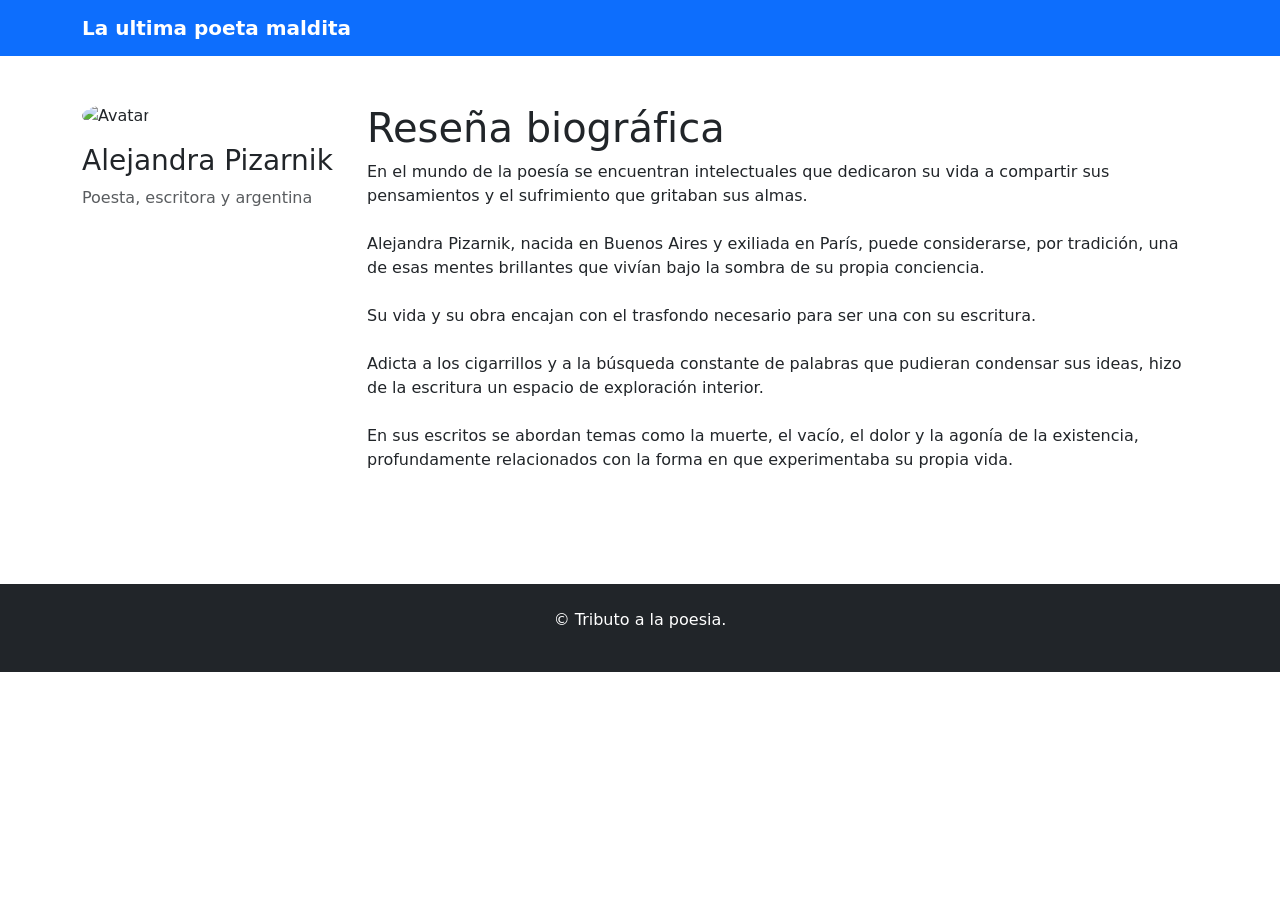
==== about.html @ 356e6b81 "Imagenes y texto agegado en about.html, contaxt.html e index.html" ====
<!DOCTYPE html>
<html lang="es">
<head>
    <meta charset="UTF-8">
    <meta name="viewport" content="width=device-width, initial-scale=1.0">
    <title>Acerca de Alejandra Pizarnik</title>
    <link href="https://cdn.jsdelivr.net/npm/bootstrap@5.3.0/dist/css/bootstrap.min.css" rel="stylesheet">
    <link rel="stylesheet" href="assets/styles.css">
</head>
<body>
    <!-- Navbar (copiar de index.html) -->
    <nav class="navbar navbar-expand-md navbar-dark bg-primary sticky-top">
        <div class="container">
            <a class="navbar-brand fw-bold" href="index.html">La ultima poeta maldita</a>
        </div>
    </nav>


    <!-- Contenido -->
    <main class="py-5">
        <div class="container">
            <div class="row">
                <!-- Sidebar: Avatar (COMPLETAR) -->
                <aside class="col-md-3 mb-4">
                    <img src="assets/images/avatar.jpg" class="img-fluid rounded-circle mb-3" alt="Avatar" style="max-width: 200px;">
                    <h3>Alejandra Pizarnik</h3>
                    <p class="text-muted">Poesta, escritora y argentina </p>
                </aside>

                <!-- Contenido principal (COMPLETAR) -->
                <article class="col-md-9">
                    <h1>Reseña biográfica </h1>
                    <p>En el mundo de la poesía se encuentran intelectuales que dedicaron su vida a compartir sus pensamientos y el sufrimiento que gritaban sus almas.<br>
<br> Alejandra Pizarnik, nacida en Buenos Aires y exiliada en París, puede considerarse, por tradición, una de esas mentes brillantes que vivían bajo la sombra de su propia conciencia.<br>
<br> Su vida y su obra encajan con el trasfondo necesario para ser una con su escritura. <br>
<br> Adicta a los cigarrillos y a la búsqueda constante de palabras que pudieran condensar sus ideas, hizo de la escritura un espacio de exploración interior. <br>
<br> En sus escritos se abordan temas como la muerte, el vacío, el dolor y la agonía de la existencia, profundamente relacionados con la forma en que experimentaba su propia vida. <br> </p>
                    <!-- TODO: agregar más párrafos, habilidades, etc. -->
                </article>
            </div>
        </div>
    </main>

    <!-- Footer -->
    <footer class="bg-dark text-white py-4 mt-5">
        <div class="container text-center">
            <p>&copy; Tributo a la poesia.</p>
        </div>
    </footer>

    <script src="https://cdn.jsdelivr.net/npm/bootstrap@5.3.0/dist/js/bootstrap.bundle.min.js"></script>
</body>
</html>
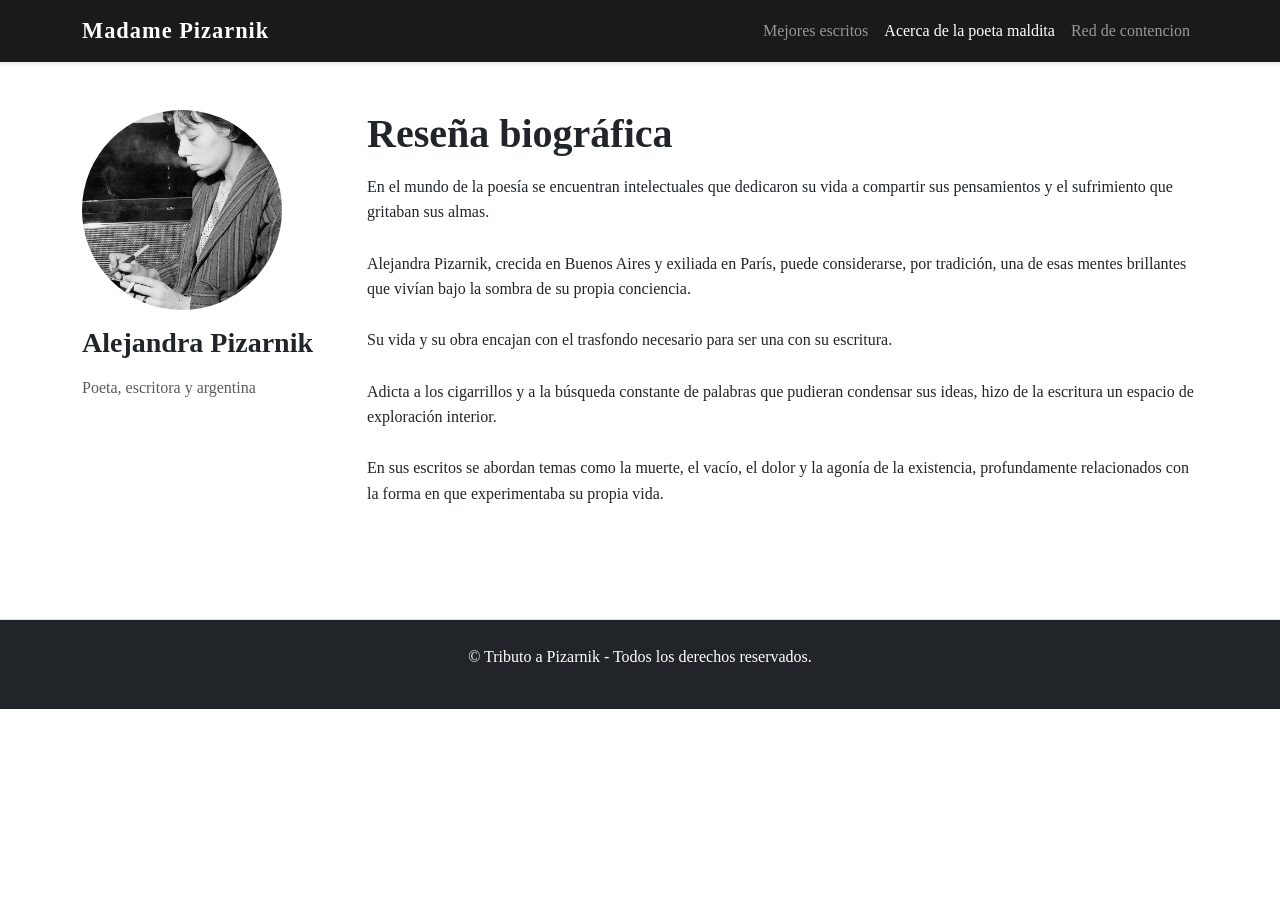
==== commit 5e3a7187: "Refactor de UI: nueva navbar, contacto, avatar y paleta de colores" ====
--- a/about.html
+++ b/about.html
@@ -11,27 +11,41 @@
     <!-- Navbar (copiar de index.html) -->
     <nav class="navbar navbar-expand-md navbar-dark bg-primary sticky-top">
         <div class="container">
-            <a class="navbar-brand fw-bold" href="index.html">La ultima poeta maldita</a>
+            <a class="navbar-brand fw-bold" href="index.html">Madame Pizarnik</a>
+                   <button class="navbar-toggler" type="button" data-bs-toggle="collapse" data-bs-target="#ALGO">
+                    <span class="navbar-toggler-icon"></span>
+                       </button>
+
+                <div class="collapse navbar-collapse" id="ALGO">
+                  <ul class="navbar-nav ms-auto"> <li class="nav-item">
+                    <a class="nav-link" href="index.html">Mejores escritos</a>
+                     </li>
+                <li class="nav-item">
+                    <a class="nav-link active" href="about.html">Acerca de la poeta maldita</a>
+                </li>
+               <li class="nav-item">
+                    <a class="nav-link" href="contact.html">Red de contencion</a>
+                </li>
+            </ul>
         </div>
-    </nav>
-
-
+    </div>
+</nav>
     <!-- Contenido -->
     <main class="py-5">
         <div class="container">
             <div class="row">
                 <!-- Sidebar: Avatar (COMPLETAR) -->
                 <aside class="col-md-3 mb-4">
-                    <img src="assets/images/avatar.jpg" class="img-fluid rounded-circle mb-3" alt="Avatar" style="max-width: 200px;">
+                    <img src="assets/images/avatar2.jpg" class="img-fluid rounded-circle mb-3" alt="Avatar" style="max-width: 200px;">
                     <h3>Alejandra Pizarnik</h3>
-                    <p class="text-muted">Poesta, escritora y argentina </p>
+                    <p class="text-muted">Poeta, escritora y argentina </p>
                 </aside>
 
                 <!-- Contenido principal (COMPLETAR) -->
                 <article class="col-md-9">
                     <h1>Reseña biográfica </h1>
                     <p>En el mundo de la poesía se encuentran intelectuales que dedicaron su vida a compartir sus pensamientos y el sufrimiento que gritaban sus almas.<br>
-<br> Alejandra Pizarnik, nacida en Buenos Aires y exiliada en París, puede considerarse, por tradición, una de esas mentes brillantes que vivían bajo la sombra de su propia conciencia.<br>
+<br> Alejandra Pizarnik, crecida en Buenos Aires y exiliada en París, puede considerarse, por tradición, una de esas mentes brillantes que vivían bajo la sombra de su propia conciencia.<br>
 <br> Su vida y su obra encajan con el trasfondo necesario para ser una con su escritura. <br>
 <br> Adicta a los cigarrillos y a la búsqueda constante de palabras que pudieran condensar sus ideas, hizo de la escritura un espacio de exploración interior. <br>
 <br> En sus escritos se abordan temas como la muerte, el vacío, el dolor y la agonía de la existencia, profundamente relacionados con la forma en que experimentaba su propia vida. <br> </p>
@@ -44,7 +58,7 @@
     <!-- Footer -->
     <footer class="bg-dark text-white py-4 mt-5">
         <div class="container text-center">
-            <p>&copy; Tributo a la poesia.</p>
+            <p>&copy; Tributo a Pizarnik - Todos los derechos reservados.</p>
         </div>
     </footer>
 
--- a/assets/styles.css
+++ b/assets/styles.css
@@ -0,0 +1,194 @@
+/* ===== Variables CSS ===== */
+:root {
+    --primary-color: hsl(0, 15%, 18%);
+    --text-color: #212529;
+    --light-bg: #f8f9fa;
+    --border-color: #dee2e6;
+}
+
+/* ===== Reset y base ===== */
+* {
+    margin: 0;
+    padding: 0;
+    box-sizing: border-box;
+}
+
+html {
+    scroll-behavior: smooth;
+}
+
+body {
+    font-family: -apple-system, BlinkMacSystemFont, 'Georgia', serif, 'Helvetica Neue', Arial, sans-serif;
+    line-height: 1.6;
+    color: var(--text-color);
+}
+
+/* ===== Tipografía ===== */
+h1, h2, h3 {
+    font-weight: 600;
+    margin-bottom: 1rem;
+}
+
+a {
+    text-decoration: none;
+    transition: all 0.3s ease;
+}
+
+/* ===== Navbar ===== */
+.navbar {
+    background-color: #1a1a1a !important;
+    box-shadow: 0 2px 4px rgb(0 0 0 / 10%);
+}
+
+.navbar-brand {
+    font-size: 1.4rem;
+    letter-spacing: 1px;
+}
+
+.navbar-brand:hover {
+    opacity: 0.8;
+}
+
+/* ===== Hero Section ===== */
+.bg-gradient {
+    background: #e9ecef !important;
+    border-bottom: 1px solid var(--border-color);
+}
+
+/* ===== Cards ===== */
+.card {
+    border: none;
+    border-radius: 8px;
+    transition: transform 0.3s ease, box-shadow 0.3s ease;
+}
+
+.card:hover {
+    transform: translateY(-5px);
+    box-shadow: 0 8px 16px rgb(0 0 0 / 15%) !important;
+}
+
+.card-img-top {
+    height: 200px;
+    object-fit: cover;
+    border-radius: 8px 8px 0 0;
+}
+
+/* ===== Botones ===== */
+.btn {
+    border-radius: 6px;
+    font-weight: 500;
+    transition: all 0.3s ease;
+}
+
+.btn-primary {
+    background-color: var(--primary-color);
+    border-color: var(--primary-color);
+}
+
+.btn-primary:hover {
+    background-color: #6d545460;
+    border-color: #614242;
+    transform: translateY(-2px);
+    box-shadow: 0 4px 8px rgba(167, 58, 58, 0.212);
+}
+
+/* ===== Formulario ===== */
+.form-control {
+    border: 1px solid var(--border-color);
+    border-radius: 6px;
+    padding: 0.75rem;
+    transition: border-color 0.3s ease, box-shadow 0.3s ease;
+}
+
+.form-control:focus {
+    border-color: var(--primary-color);
+    box-shadow: 0 0 0 0.2rem rgba(135, 148, 62, 0.25);
+}
+
+/* Validación HTML5: estilos :valid e :invalid */
+.form-control:valid {
+    border-color: #198754;
+    background-image: url("data:image/svg+xml,%3csvg xmlns='http://www.w3.org/2000/svg' viewBox='0 0 8 8'%3e%3cpath fill='%23198754' d='M.5 4.5L2 3l1-1 1 1 2-2 1 1-3 3-1 1-1-1-1-1z'/%3e%3c/svg%3e");
+    background-repeat: no-repeat;
+    background-position: right calc(0.375em + 0.1875rem) center;
+    background-size: calc(0.75em + 0.375rem) calc(0.75em + 0.375rem);
+    padding-right: calc(1.5em + 0.75rem);
+}
+
+.form-control:invalid {
+    border-color: #dc3545;
+    background-image: url("data:image/svg+xml,%3csvg xmlns='http://www.w3.org/2000/svg' viewBox='0 0 12 12' width='12' height='12' fill='none' stroke='%23dc3545' viewBox='0 0 12 12'%3e%3ccircle cx='6' cy='6' r='4.5'/%3e%3cpath stroke-linejoin='round' d='M5.8 3.6h.4L6 6.9h-.4z'/%3e%3ccircle cx='6' cy='8.2' r='.6' fill='%23dc3545' stroke='none'/%3e%3c/svg%3e");
+    background-repeat: no-repeat;
+    background-position: right calc(0.375em + 0.1875rem) center;
+    background-size: calc(0.75em + 0.375rem) calc(0.75em + 0.375rem);
+    padding-right: calc(1.5em + 0.75rem);
+}
+
+.invalid-feedback {
+    display: none;
+    width: 100%;
+    margin-top: 0.25rem;
+    font-size: 0.875em;
+    color: #dc3545;
+}
+
+.was-validated .form-control:invalid ~ .invalid-feedback {
+    display: block;
+}
+
+/* ===== Footer ===== */
+footer {
+    margin-top: auto;
+    border-top: 1px solid var(--border-color);
+}
+
+footer a {
+    color: #adb5bd;
+}
+
+/* ===== Accesibilidad ===== */
+a:focus,
+button:focus,
+input:focus {
+    outline: 2px solid var(--primary-color);
+    outline-offset: 2px;
+}
+
+footer a:hover {
+    color: rgba(136, 122, 122, 0.726);
+}
+
+/* ===== Responsive ===== */
+@media (width <= 768px) {
+    h1 {
+        font-size: 2rem;
+    }
+
+    .navbar-brand {
+        font-size: 1.2rem;
+    }
+
+    .card {
+        margin-bottom: 1.5rem;
+    }
+
+    .btn-lg {
+        padding: 0.75rem 1.5rem;
+        font-size: 1rem;
+    }
+}
+
+/* Skip to main content link */
+.skip-link {
+    position: absolute;
+    top: -40px;
+    left: 0;
+    background: var(--primary-color);
+    color: rgb(255, 255, 255);
+    padding: 8px;
+    text-decoration: none;
+}
+
+.skip-link:focus {
+    top: 0;
+}
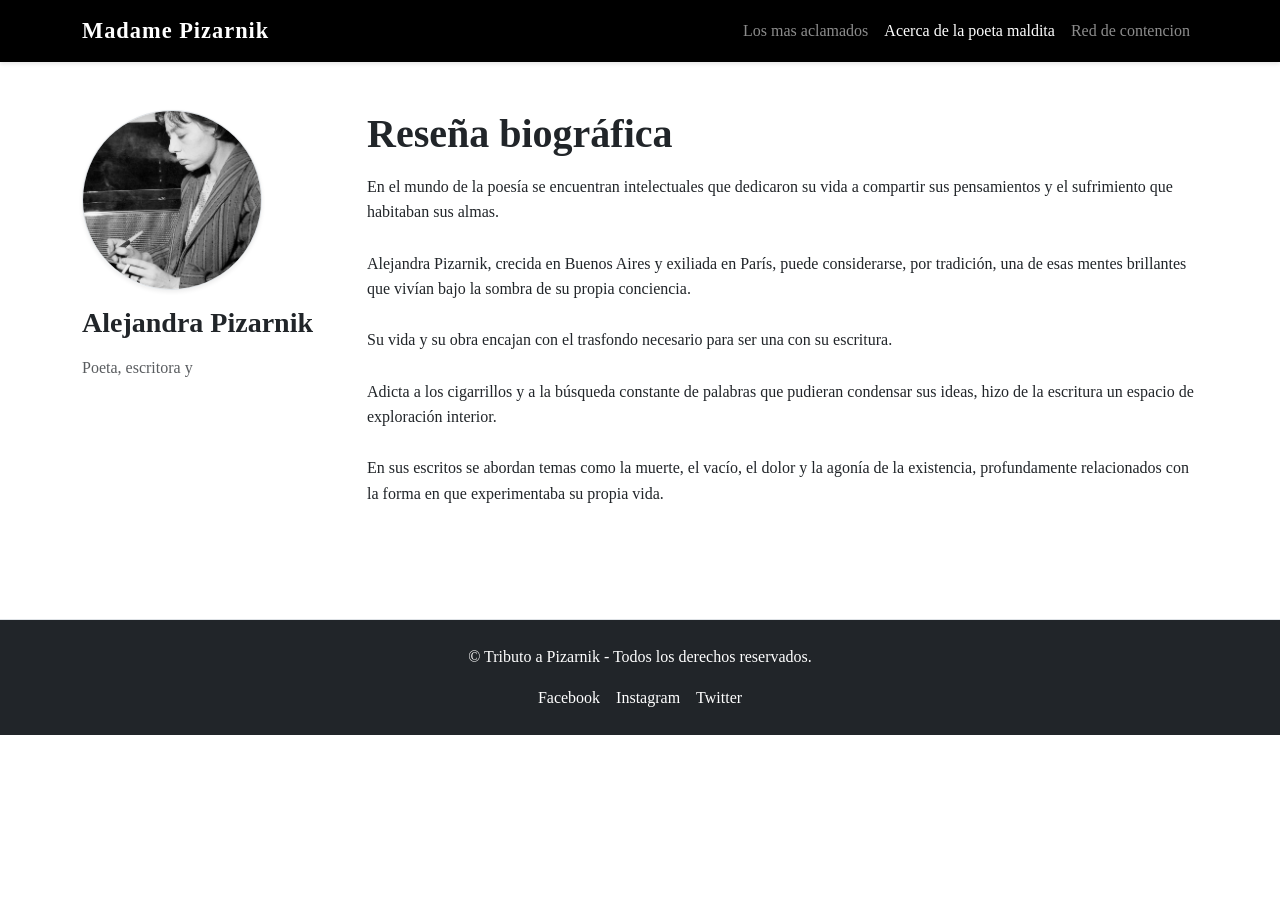
==== commit ffc48ab3: "Fix: Cierre de etiquetas div y ajuste de estados de validación en formulario" ====
--- a/about.html
+++ b/about.html
@@ -12,13 +12,13 @@
     <nav class="navbar navbar-expand-md navbar-dark bg-primary sticky-top">
         <div class="container">
             <a class="navbar-brand fw-bold" href="index.html">Madame Pizarnik</a>
-                   <button class="navbar-toggler" type="button" data-bs-toggle="collapse" data-bs-target="#ALGO">
+                   <button class="navbar-toggler" type="button" data-bs-toggle="collapse" data-bs-target="#navbarNav">
                     <span class="navbar-toggler-icon"></span>
                        </button>
 
-                <div class="collapse navbar-collapse" id="ALGO">
+                <div class="collapse navbar-collapse" id="navbarNav">
                   <ul class="navbar-nav ms-auto"> <li class="nav-item">
-                    <a class="nav-link" href="index.html">Mejores escritos</a>
+                    <a class="nav-link" href="index.html#articulos">Los mas aclamados</a>
                      </li>
                 <li class="nav-item">
                     <a class="nav-link active" href="about.html">Acerca de la poeta maldita</a>
@@ -35,16 +35,19 @@
         <div class="container">
             <div class="row">
                 <!-- Sidebar: Avatar (COMPLETAR) -->
-                <aside class="col-md-3 mb-4">
-                    <img src="assets/images/avatar2.jpg" class="img-fluid rounded-circle mb-3" alt="Avatar" style="max-width: 200px;">
+                <aside class="col-md-3 mb-4" text-center> 
+                    <img src="assets/images/Pizarnik.jpg" 
+                    class="img-fluid rounded-circle mb-3 border shadow-sm" 
+                    alt="Fotografia de Pizarnik" 
+                    style="max-width: 180px; height: 180px; object-fit: cover;">
                     <h3>Alejandra Pizarnik</h3>
-                    <p class="text-muted">Poeta, escritora y argentina </p>
+                    <p class="text-muted">Poeta, escritora y  </p>
                 </aside>
 
                 <!-- Contenido principal (COMPLETAR) -->
                 <article class="col-md-9">
                     <h1>Reseña biográfica </h1>
-                    <p>En el mundo de la poesía se encuentran intelectuales que dedicaron su vida a compartir sus pensamientos y el sufrimiento que gritaban sus almas.<br>
+                    <p>En el mundo de la poesía se encuentran intelectuales que dedicaron su vida a compartir sus pensamientos y el sufrimiento que habitaban sus almas.<br>
 <br> Alejandra Pizarnik, crecida en Buenos Aires y exiliada en París, puede considerarse, por tradición, una de esas mentes brillantes que vivían bajo la sombra de su propia conciencia.<br>
 <br> Su vida y su obra encajan con el trasfondo necesario para ser una con su escritura. <br>
 <br> Adicta a los cigarrillos y a la búsqueda constante de palabras que pudieran condensar sus ideas, hizo de la escritura un espacio de exploración interior. <br>
@@ -56,9 +59,15 @@
     </main>
 
     <!-- Footer -->
-    <footer class="bg-dark text-white py-4 mt-5">
+   <footer class="bg-dark text-white py-4 mt-5">
         <div class="container text-center">
             <p>&copy; Tributo a Pizarnik - Todos los derechos reservados.</p>
+        </div>
+
+        <div class="d-flex justify-content-center align-items-center">
+            <a href="https://www.facebook.com/alejandra.pizarnik" class="text-white mx-2" target="_blank">Facebook</a>
+            <a href="https://www.instagram.com/alejandra.pizarnik" class="text-white mx-2" target="_blank">Instagram</a>
+            <a href="https://twitter.com/alejandrapizarn" class="text-white mx-2" target="_blank">Twitter</a>
         </div>
     </footer>
 
--- a/assets/styles.css
+++ b/assets/styles.css
@@ -1,6 +1,6 @@
 /* ===== Variables CSS ===== */
 :root {
-    --primary-color: hsl(0, 15%, 18%);
+    --primary-color: hsl(0, 0%, 0%);
     --text-color: #212529;
     --light-bg: #f8f9fa;
     --border-color: #dee2e6;
@@ -36,7 +36,7 @@
 
 /* ===== Navbar ===== */
 .navbar {
-    background-color: #1a1a1a !important;
+    background-color: var(--primary-color) !important;
     box-shadow: 0 2px 4px rgb(0 0 0 / 10%);
 }
 
@@ -106,8 +106,8 @@
 }
 
 /* Validación HTML5: estilos :valid e :invalid */
-.form-control:valid {
-    border-color: #198754;
+.was-validated .form-control:valid {
+    border-color: #73925e;
     background-image: url("data:image/svg+xml,%3csvg xmlns='http://www.w3.org/2000/svg' viewBox='0 0 8 8'%3e%3cpath fill='%23198754' d='M.5 4.5L2 3l1-1 1 1 2-2 1 1-3 3-1 1-1-1-1-1z'/%3e%3c/svg%3e");
     background-repeat: no-repeat;
     background-position: right calc(0.375em + 0.1875rem) center;
@@ -115,8 +115,8 @@
     padding-right: calc(1.5em + 0.75rem);
 }
 
-.form-control:invalid {
-    border-color: #dc3545;
+.was-validated .form-control:invalid {
+    border-color: #2e0f12;
     background-image: url("data:image/svg+xml,%3csvg xmlns='http://www.w3.org/2000/svg' viewBox='0 0 12 12' width='12' height='12' fill='none' stroke='%23dc3545' viewBox='0 0 12 12'%3e%3ccircle cx='6' cy='6' r='4.5'/%3e%3cpath stroke-linejoin='round' d='M5.8 3.6h.4L6 6.9h-.4z'/%3e%3ccircle cx='6' cy='8.2' r='.6' fill='%23dc3545' stroke='none'/%3e%3c/svg%3e");
     background-repeat: no-repeat;
     background-position: right calc(0.375em + 0.1875rem) center;
@@ -129,7 +129,7 @@
     width: 100%;
     margin-top: 0.25rem;
     font-size: 0.875em;
-    color: #dc3545;
+    color: #642329;
 }
 
 .was-validated .form-control:invalid ~ .invalid-feedback {
@@ -155,7 +155,7 @@
 }
 
 footer a:hover {
-    color: rgba(136, 122, 122, 0.726);
+    color: var(--light-bg);
 }
 
 /* ===== Responsive ===== */
@@ -191,4 +191,15 @@
 
 .skip-link:focus {
     top: 0;
+}
+
+label::after {
+    content: " (obligatorio)";
+    font-size: 0.8rem;
+    color: #6c757d;
+    font-weight: normal;
+}
+
+label[for="phone"]::after {
+    content: " (opcional)";
 }
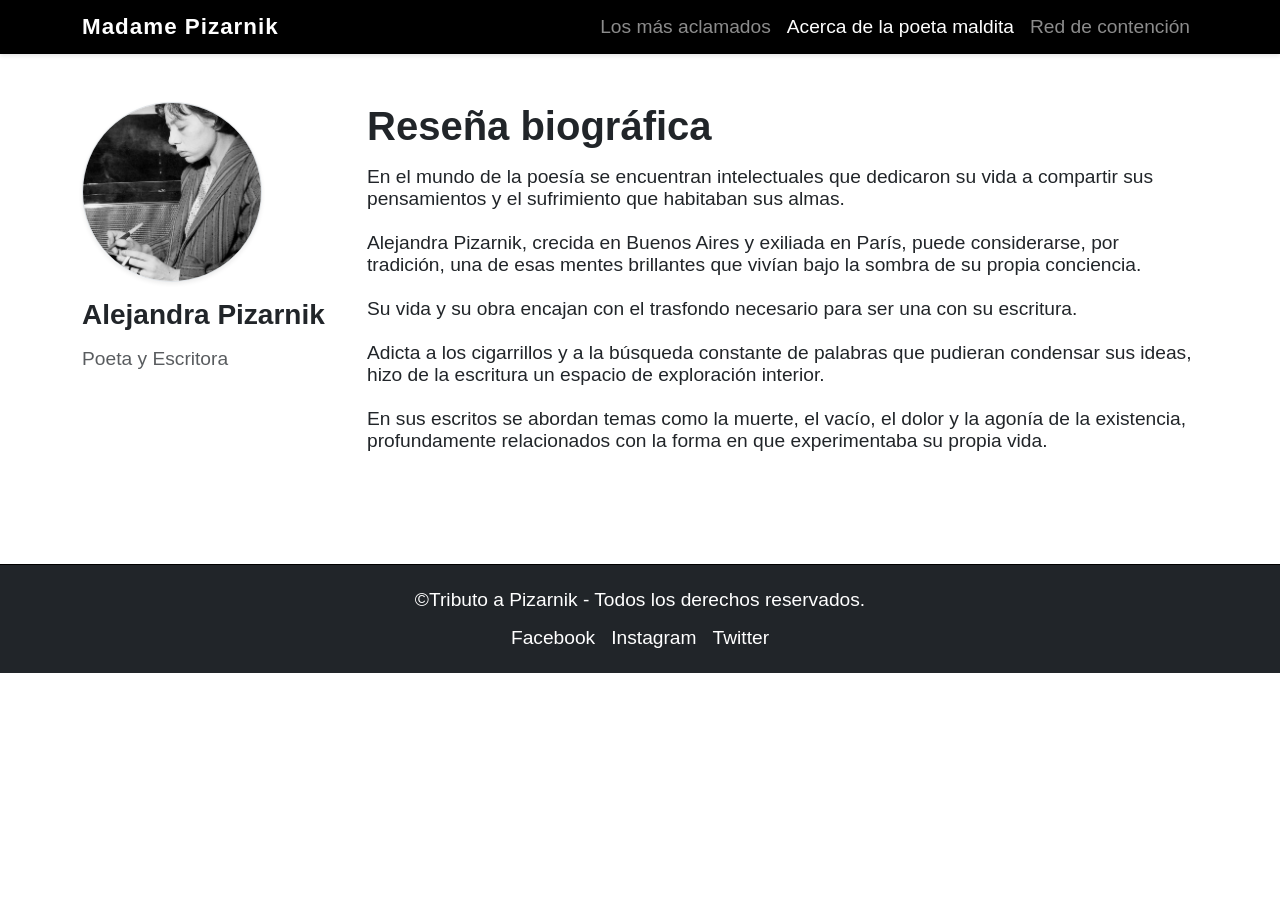
==== commit 2ea230cf: "feat: implementar sticky footer" ====
--- a/about.html
+++ b/about.html
@@ -12,19 +12,21 @@
     <nav class="navbar navbar-expand-md navbar-dark bg-primary sticky-top">
         <div class="container">
             <a class="navbar-brand fw-bold" href="index.html">Madame Pizarnik</a>
-                   <button class="navbar-toggler" type="button" data-bs-toggle="collapse" data-bs-target="#navbarNav">
+                   <button class="navbar-toggler" type="button" data-bs-toggle="collapse" data-bs-target="#navbarNav" aria-label="Abrir menu"> <!-- boton arreglado -->
                     <span class="navbar-toggler-icon"></span>
-                       </button>
+                    <span class="visually-hidden">Abrir menú</span> <!-- boton arreglado -->
+                    </button>
 
                 <div class="collapse navbar-collapse" id="navbarNav">
-                  <ul class="navbar-nav ms-auto"> <li class="nav-item">
-                    <a class="nav-link" href="index.html#articulos">Los mas aclamados</a>
+                  <ul class="navbar-nav ms-auto">
+                    <li class="nav-item">
+                    <a class="nav-link" href="index.html#articulos">Los más aclamados</a>
                      </li>
                 <li class="nav-item">
                     <a class="nav-link active" href="about.html">Acerca de la poeta maldita</a>
                 </li>
                <li class="nav-item">
-                    <a class="nav-link" href="contact.html">Red de contencion</a>
+                    <a class="nav-link" href="contact.html">Red de contención</a>
                 </li>
             </ul>
         </div>
@@ -34,34 +36,34 @@
     <main class="py-5">
         <div class="container">
             <div class="row">
-                <!-- Sidebar: Avatar (COMPLETAR) -->
-                <aside class="col-md-3 mb-4" text-center> 
-                    <img src="assets/images/Pizarnik.jpg" 
-                    class="img-fluid rounded-circle mb-3 border shadow-sm" 
-                    alt="Fotografia de Pizarnik" 
+                <!-- Sidebar: Avatar (COMPLETAR)// agregado avatar  -->
+                <aside class="col-md-3 mb-4" text-center>
+                    <img src="assets/images/Pizarnik.jpg"
+                    class="img-fluid rounded-circle mb-3 border shadow-sm"
+                    alt="Fotografia de la poeta Alejandra Pizarnik"
                     style="max-width: 180px; height: 180px; object-fit: cover;">
                     <h3>Alejandra Pizarnik</h3>
-                    <p class="text-muted">Poeta, escritora y  </p>
+                    <p class="text-muted">Poeta y Escritora</p>
                 </aside>
 
                 <!-- Contenido principal (COMPLETAR) -->
                 <article class="col-md-9">
-                    <h1>Reseña biográfica </h1>
+                    <h1>Reseña biográfica</h1>
                     <p>En el mundo de la poesía se encuentran intelectuales que dedicaron su vida a compartir sus pensamientos y el sufrimiento que habitaban sus almas.<br>
-<br> Alejandra Pizarnik, crecida en Buenos Aires y exiliada en París, puede considerarse, por tradición, una de esas mentes brillantes que vivían bajo la sombra de su propia conciencia.<br>
-<br> Su vida y su obra encajan con el trasfondo necesario para ser una con su escritura. <br>
-<br> Adicta a los cigarrillos y a la búsqueda constante de palabras que pudieran condensar sus ideas, hizo de la escritura un espacio de exploración interior. <br>
-<br> En sus escritos se abordan temas como la muerte, el vacío, el dolor y la agonía de la existencia, profundamente relacionados con la forma en que experimentaba su propia vida. <br> </p>
+                    <br>Alejandra Pizarnik, crecida en Buenos Aires y exiliada en París, puede considerarse, por tradición, una de esas mentes brillantes que vivían bajo la sombra de su propia conciencia.<br>
+                    <br>Su vida y su obra encajan con el trasfondo necesario para ser una con su escritura.<br>
+                    <br>Adicta a los cigarrillos y a la búsqueda constante de palabras que pudieran condensar sus ideas, hizo de la escritura un espacio de exploración interior.<br>
+                    <br>En sus escritos se abordan temas como la muerte, el vacío, el dolor y la agonía de la existencia, profundamente relacionados con la forma en que experimentaba su propia vida.<br></p>
                     <!-- TODO: agregar más párrafos, habilidades, etc. -->
                 </article>
             </div>
         </div>
     </main>
 
-    <!-- Footer -->
+    <!-- Footer, se agrego <div class y referencias -->
    <footer class="bg-dark text-white py-4 mt-5">
         <div class="container text-center">
-            <p>&copy; Tributo a Pizarnik - Todos los derechos reservados.</p>
+            <p>&copy;Tributo a Pizarnik - Todos los derechos reservados.</p>
         </div>
 
         <div class="d-flex justify-content-center align-items-center">
--- a/assets/styles.css
+++ b/assets/styles.css
@@ -1,27 +1,48 @@
-/* ===== Variables CSS ===== */
+/* ===== Variables CSS ===== 01/04/26 agregar sticky footer como navbar*/
 :root {
-    --primary-color: hsl(0, 0%, 0%);
+    --primary-color: hsl(0deg 0% 0%);
     --text-color: #212529;
     --light-bg: #f8f9fa;
     --border-color: #dee2e6;
 }
 
 /* ===== Reset y base ===== */
+/* MEJORADO CON STICKY FOOTER COMO NAVBAR :D */
 * {
-    margin: 0;
-    padding: 0;
-    box-sizing: border-box;
+  box-sizing: inherit;
 }
 
 html {
-    scroll-behavior: smooth;
+  height: 100%;
+  box-sizing: border-box;
 }
 
 body {
-    font-family: -apple-system, BlinkMacSystemFont, 'Georgia', serif, 'Helvetica Neue', Arial, sans-serif;
-    line-height: 1.6;
-    color: var(--text-color);
-}
+  height: 100%;
+  font: 1.2em sans-serif;
+}
+
+.wrapper {
+  min-height: 100%;
+  display: grid;
+  grid-template-rows: auto 1fr auto;
+}
+
+.page-header,
+.page-footer {
+  background-color: rgb(75 70 74);
+  color: white;
+  padding: 20px;
+}
+
+.page-body {
+  padding: 20px;
+}
+
+.page-body p {
+  border: 1px solid grey;
+}
+
 
 /* ===== Tipografía ===== */
 h1, h2, h3 {
@@ -89,7 +110,7 @@
     background-color: #6d545460;
     border-color: #614242;
     transform: translateY(-2px);
-    box-shadow: 0 4px 8px rgba(167, 58, 58, 0.212);
+    box-shadow: 0 4px 8px rgb(167 58 58 / 25%) !important;
 }
 
 /* ===== Formulario ===== */
@@ -102,7 +123,7 @@
 
 .form-control:focus {
     border-color: var(--primary-color);
-    box-shadow: 0 0 0 0.2rem rgba(135, 148, 62, 0.25);
+    box-shadow: 0 0 0 0.2rem rgb(135 148 62 / 50%) !important;
 }
 
 /* Validación HTML5: estilos :valid e :invalid */
@@ -139,7 +160,7 @@
 /* ===== Footer ===== */
 footer {
     margin-top: auto;
-    border-top: 1px solid var(--border-color);
+    border-top: 1px solid black;
 }
 
 footer a {
@@ -150,7 +171,7 @@
 a:focus,
 button:focus,
 input:focus {
-    outline: 2px solid var(--primary-color);
+    outline: 2px solid black;
     outline-offset: 2px;
 }
 
@@ -184,7 +205,7 @@
     top: -40px;
     left: 0;
     background: var(--primary-color);
-    color: rgb(255, 255, 255);
+    color: rgb(255 255 255);
     padding: 8px;
     text-decoration: none;
 }
